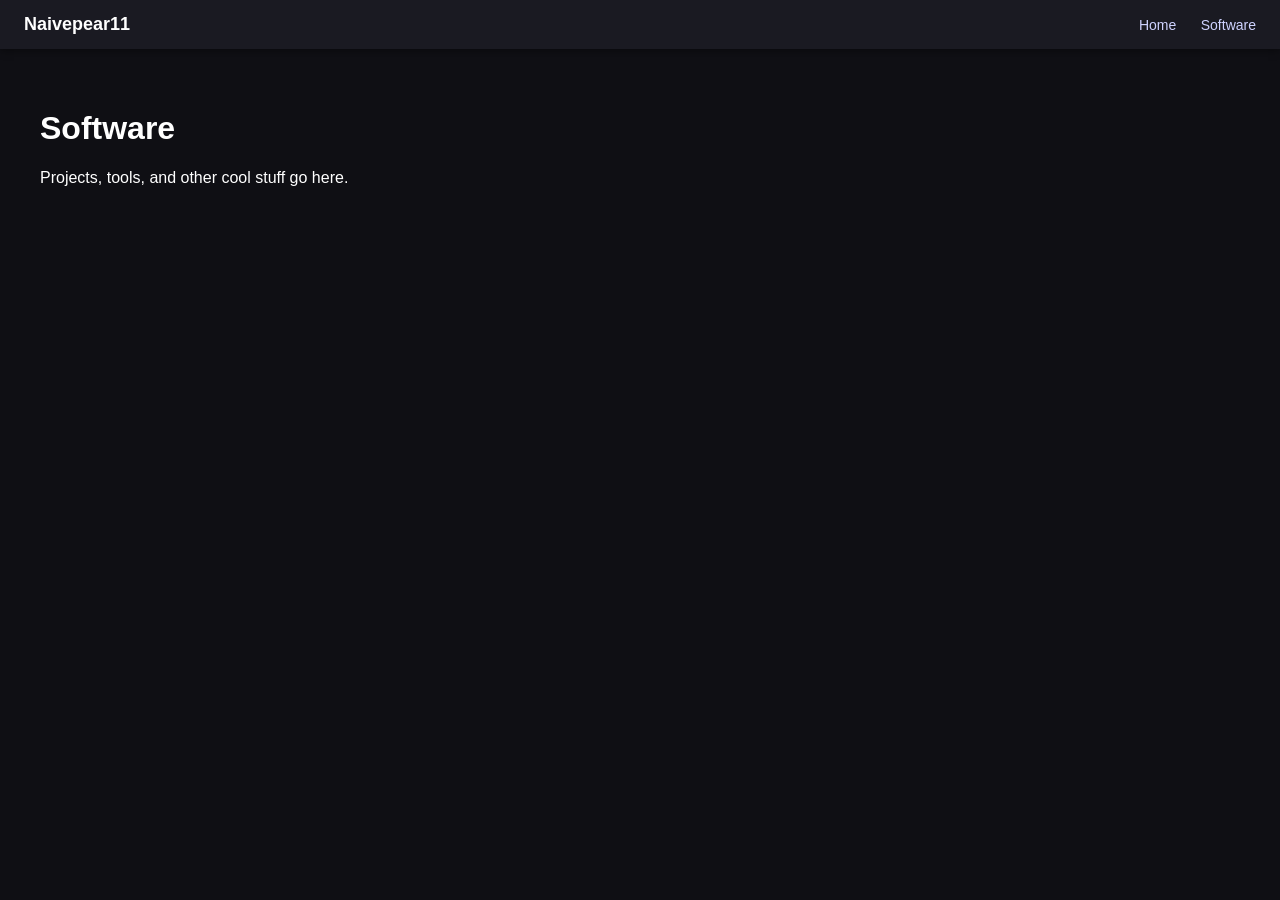
==== software.html @ 3041e3e1 "Add initial software.html file with navbar and styles" ====
<!DOCTYPE html>
<html lang="en">
<head>
  <meta charset="UTF-8">
  <title>Software</title>

  <style>
    body {
      margin: 0;
      font-family: Arial, sans-serif;
      background-color: #0f0f14;
      color: white;
    }

    .navbar {
      display: flex;
      justify-content: space-between;
      align-items: center;
      padding: 14px 24px;
      background-color: #1a1a22;
      box-shadow: 0 2px 8px rgba(0,0,0,0.4);
    }

    .navbar .title {
      font-size: 18px;
      font-weight: bold;
    }

    .navbar a {
      color: #cfd3ff;
      text-decoration: none;
      margin-left: 20px;
      font-size: 14px;
    }

    .navbar a:hover {
      color: white;
    }

    .main {
      padding: 40px;
    }
  </style>
</head>

<body>

  <div class="navbar">
    <div class="title">Naivepear11</div>
    <div>
      <a href="index.html">Home</a>
      <a href="software.html">Software</a>
    </div>
  </div>

  <div class="main">
    <h1>Software</h1>
    <p>Projects, tools, and other cool stuff go here.</p>
  </div>

</body>
</html>
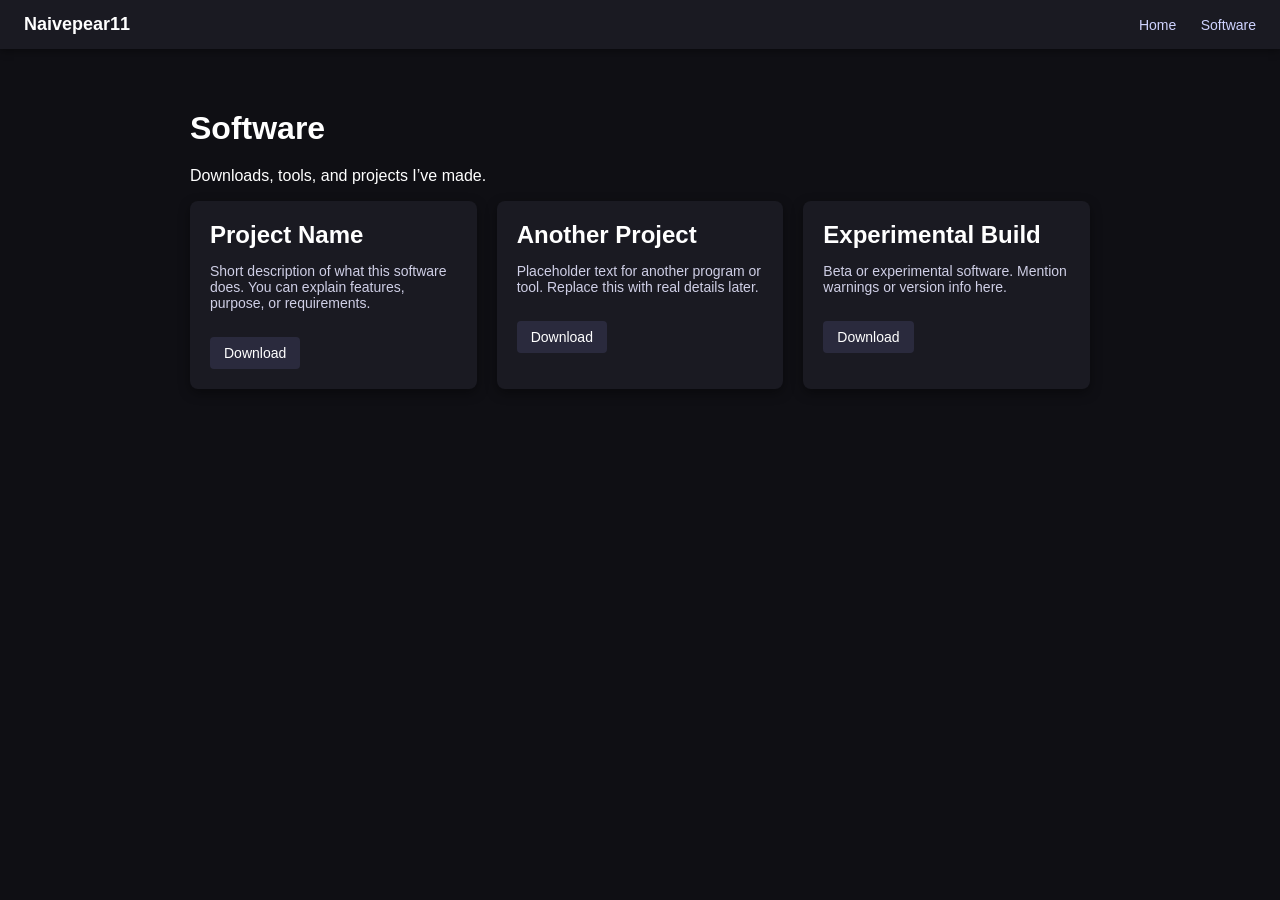
==== commit 5e84f5bc: "Update software.html" ====
--- a/software.html
+++ b/software.html
@@ -12,6 +12,7 @@
       color: white;
     }
 
+    /* Top bar */
     .navbar {
       display: flex;
       justify-content: space-between;
@@ -37,8 +38,54 @@
       color: white;
     }
 
+    /* Page content */
     .main {
       padding: 40px;
+      max-width: 900px;
+      margin: auto;
+    }
+
+    h1 {
+      margin-bottom: 20px;
+    }
+
+    /* Software cards */
+    .software-grid {
+      display: grid;
+      grid-template-columns: repeat(auto-fit, minmax(260px, 1fr));
+      gap: 20px;
+    }
+
+    .software-card {
+      background-color: #1a1a22;
+      padding: 20px;
+      border-radius: 8px;
+      box-shadow: 0 4px 12px rgba(0,0,0,0.4);
+    }
+
+    .software-card h2 {
+      margin-top: 0;
+      margin-bottom: 10px;
+    }
+
+    .software-card p {
+      font-size: 14px;
+      color: #cfcfe6;
+    }
+
+    .software-card a {
+      display: inline-block;
+      margin-top: 12px;
+      padding: 8px 14px;
+      background-color: #2a2a3d;
+      color: white;
+      text-decoration: none;
+      border-radius: 4px;
+      font-size: 14px;
+    }
+
+    .software-card a:hover {
+      background-color: #3a3a55;
     }
   </style>
 </head>
@@ -55,7 +102,41 @@
 
   <div class="main">
     <h1>Software</h1>
-    <p>Projects, tools, and other cool stuff go here.</p>
+    <p>Downloads, tools, and projects I’ve made.</p>
+
+    <div class="software-grid">
+
+      <!-- Software Item 1 -->
+      <div class="software-card">
+        <h2>Project Name</h2>
+        <p>
+          Short description of what this software does.
+          You can explain features, purpose, or requirements.
+        </p>
+        <a href="#">Download</a>
+      </div>
+
+      <!-- Software Item 2 -->
+      <div class="software-card">
+        <h2>Another Project</h2>
+        <p>
+          Placeholder text for another program or tool.
+          Replace this with real details later.
+        </p>
+        <a href="#">Download</a>
+      </div>
+
+      <!-- Software Item 3 -->
+      <div class="software-card">
+        <h2>Experimental Build</h2>
+        <p>
+          Beta or experimental software.
+          Mention warnings or version info here.
+        </p>
+        <a href="#">Download</a>
+      </div>
+
+    </div>
   </div>
 
 </body>
